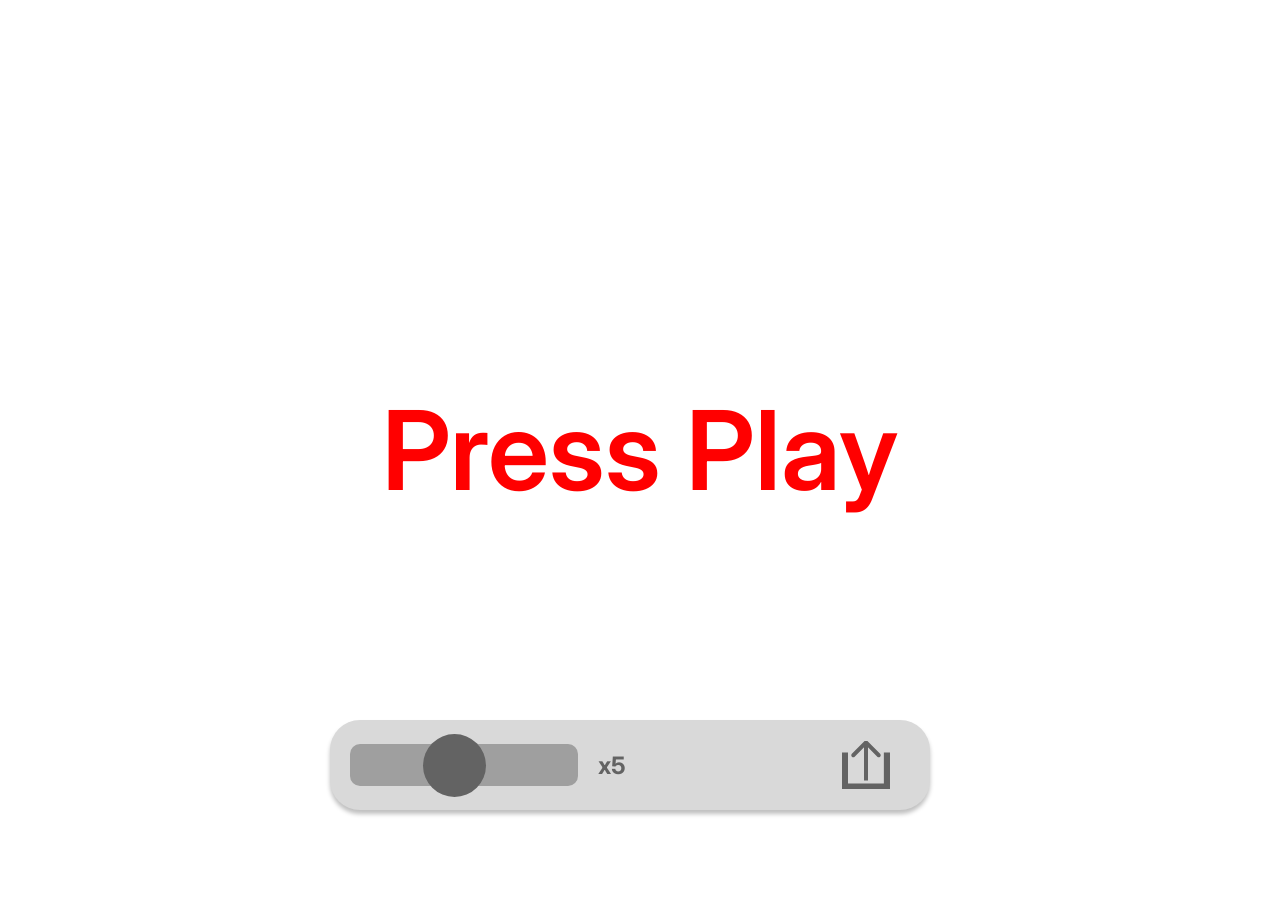
==== index.html @ 753859f0 "Relocate files" ====
<!DOCTYPE html>
<html lang="en">
  <head>
    <meta charset="UTF-8" />
    <meta http-equiv="X-UA-Compatible" content="IE=edge" />
    <meta name="viewport" content="width=device-width, initial-scale=1.0" />
    <title>DOMMAN</title>
    <link rel="preconnect" href="https://fonts.googleapis.com" />
    <link rel="preconnect" href="https://fonts.gstatic.com" crossorigin />
    <link
      href="https://fonts.googleapis.com/css2?family=Inter:wght@500;600;700;800;900&display=swap"
      rel="stylesheet"
    />
    <link rel="stylesheet" href="../public/styles/style.css" />
  </head>
  <body>
    <main>
      <div class="words-container">
        <span id="words-display">Press Play</span>
      </div>
    </main>

    <footer>
      <div class="controls-container">
        <div class="slider-container">
          <input class="slider-input" type="range" min="1" max="10" value="5" />
          <div class="slider-value" id="slider-value">x5</div>
        </div>

        <div class="buttons-container">
          <button class="play-button">
            <span id="play" class="play-icon"></span>
          </button>
          <button>
            <span class="stop-icon"></span>
          </button>
          <button class="upload-button" id="upload-button">
            <span id="upload" class="upload-icon"></span>
          </button>
          <input
            type="file"
            id="fileInput"
            accept=".xml"
            style="display: none"
          />
        </div>
      </div>
      <div class="upload-container"></div>
    </footer>

    <script type="module" src="./main.js"></script>
  </body>
</html>
---- public/styles/style.css ----
* {
  margin: 0;
  padding: 0;
  box-sizing: border-box;
}
html {
  font-size: 62.5%;
  font-family: 'Inter', sans-serif;
}
body {
  display: flex;
  flex-direction: column;
  justify-content: center;
  align-items: center;
  min-height: 100vh;
  position: relative;
  overflow: hidden;
}
main {
  display: flex;
  flex-direction: column;
  justify-content: center;
  align-items: center;
  flex-grow: 1;
}
footer {
  display: flex;
  gap: 20px;
  justify-content: center;
  align-items: center;
  position: fixed;
  bottom: 10%;
  width: 100%;
}
.words-container {
  display: flex;
  flex-direction: column;
  color: #ff0000;
  font-weight: 600;
  font-size: 11rem;
}
.controls-container {
  width: 90%;
  max-width: 600px;
  height: 90px;
  display: flex;
  align-items: center;
  justify-content: center;
  background: #d9d9d9;
  box-shadow: 0 4px 4px rgba(0, 0, 0, 0.25);
  border-radius: 30px;
}
.slider-container {
  position: relative;
  display: flex;
  align-items: center;
  justify-content: center;
  width: 60%;
  margin-right: 40px;
}
.slider-input {
  margin-left: 20px;
  appearance: none;
  width: 100%;
  height: 42px;
  border-radius: 10px;
  background: #9f9f9f;
  outline: none;
}
.slider-input::-webkit-slider-thumb {
  appearance: none;
  width: 63px;
  height: 63px;
  border-radius: 50%;
  background-color: #636363;
  cursor: pointer;
}
.slider-value {
  text-align: center;
  color: #636363;
  margin-left: 20px;
  font-size: 24px;
  font-weight: bold;
}
.buttons-container {
  height: 100%;
  display: flex;
  align-items: center;
  justify-content: center;
}
.buttons-container button:not(:last-child) {
  margin-right: 40px;
}
.buttons-container button {
  background: none;
  border: none;
  padding: 0;
  cursor: pointer;
  width: 48px;
  height: 48px;
}
.buttons-container .pause-icon,
.buttons-container .stop-icon,
.buttons-container .play-icon,
.buttons-container .upload-icon {
  display: inline-block;
  height: 100%;
  width: 100%;
  background-size: cover;
  background-position: center;
  background-repeat: no-repeat;
  transition: filter 0.2s ease-in-out;
}
.buttons-container .pause-icon {
  background-image: url('../assets/icons/pause-icon.svg');
}
.buttons-container .upload-icon {
  background-image: url('../assets/icons/upload-icon.svg');
}
.buttons-container .stop-icon {
  background-image: url('../assets/icons/stop-icon.svg');
}
.buttons-container .play-icon {
  background-image: url('../assets/icons/play-icon.svg');
}

.pause-icon:hover,
.upload-icon:hover,
.play-icon:hover,
.stop-icon:hover {
  filter: brightness(70%);
}

@media (max-width: 670px) {
  .controls-container {
    height: 70px;
    border-radius: 25px;
  }

  .slider-container {
    width: 60%;
    margin-right: 30px;
  }

  .slider-input {
    height: 40px;
    border-radius: 8px;
  }

  .slider-input::-webkit-slider-thumb {
    width: 50px;
    height: 50px;
  }

  .buttons-container button:not(:last-child) {
    margin-right: 30px;
  }

  button {
    width: 40px;
    height: 40px;
  }
}
@media (max-width: 500px) {
  .controls-container {
    height: 70px;
    border-radius: 25px;
  }

  .slider-container {
    width: 50%;
    margin-right: 25px;
  }

  .slider-input {
    height: 35px;
    border-radius: 8px;
  }

  .slider-input::-webkit-slider-thumb {
    width: 45px;
    height: 45px;
  }

  button:not(:last-child) {
    margin-right: 20px;
  }

  button {
    width: 35px;
    height: 35px;
  }
}
@media (max-width: 570px) {
  .words-container {
    font-size: 8.5rem;
  }
}
@media (max-width: 480px) {
  .words-container {
    font-size: 6.4rem;
  }
}
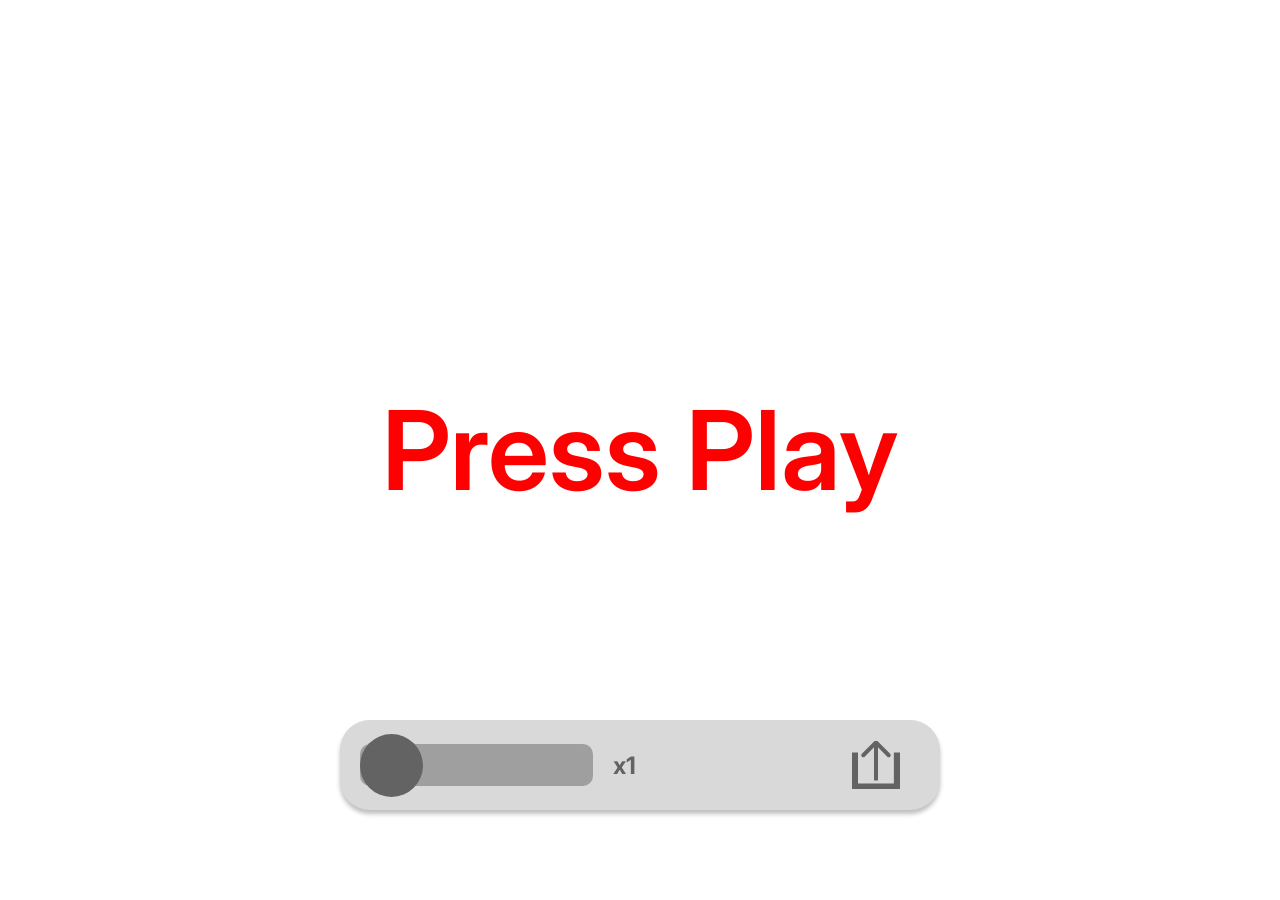
==== commit 1635a3c1: "Add media queries" ====
--- a/index.html
+++ b/index.html
@@ -11,7 +11,7 @@
       href="https://fonts.googleapis.com/css2?family=Inter:wght@500;600;700;800;900&display=swap"
       rel="stylesheet"
     />
-    <link rel="stylesheet" href="../public/styles/style.css" />
+    <link rel="stylesheet" href="./public/styles/style.css" />
   </head>
   <body>
     <main>
@@ -23,8 +23,8 @@
     <footer>
       <div class="controls-container">
         <div class="slider-container">
-          <input class="slider-input" type="range" min="1" max="10" value="5" />
-          <div class="slider-value" id="slider-value">x5</div>
+          <input class="slider-input" type="range" min="1" max="10" value="1" />
+          <div class="slider-value" id="slider-value">x1</div>
         </div>
 
         <div class="buttons-container">
@@ -45,9 +45,8 @@
           />
         </div>
       </div>
-      <div class="upload-container"></div>
     </footer>
 
-    <script type="module" src="./main.js"></script>
+    <script type="module" src="./src/main.js"></script>
   </body>
 </html>
--- a/public/styles/style.css
+++ b/public/styles/style.css
@@ -156,7 +156,7 @@
     margin-right: 30px;
   }
 
-  button {
+  .buttons-container button {
     width: 40px;
     height: 40px;
   }
@@ -182,11 +182,11 @@
     height: 45px;
   }
 
-  button:not(:last-child) {
+  .buttons-container button:not(:last-child) {
     margin-right: 20px;
   }
 
-  button {
+  .buttons-container button {
     width: 35px;
     height: 35px;
   }
@@ -201,3 +201,29 @@
     font-size: 6.4rem;
   }
 }
+
+@media (max-width: 500px) {
+  .controls-container {
+    flex-direction: column;
+    height: auto;
+    gap: 20px;
+    padding-top: 20px;
+    padding-bottom: 20px;
+    align-items: center;
+  }
+
+  .slider-container {
+    flex-direction: column;
+    width: 100%;
+    margin: 0;
+  }
+
+  .slider-value {
+    display: none;
+  }
+
+  .slider-input {
+    margin: 0;
+    width: 90%;
+  }
+}
